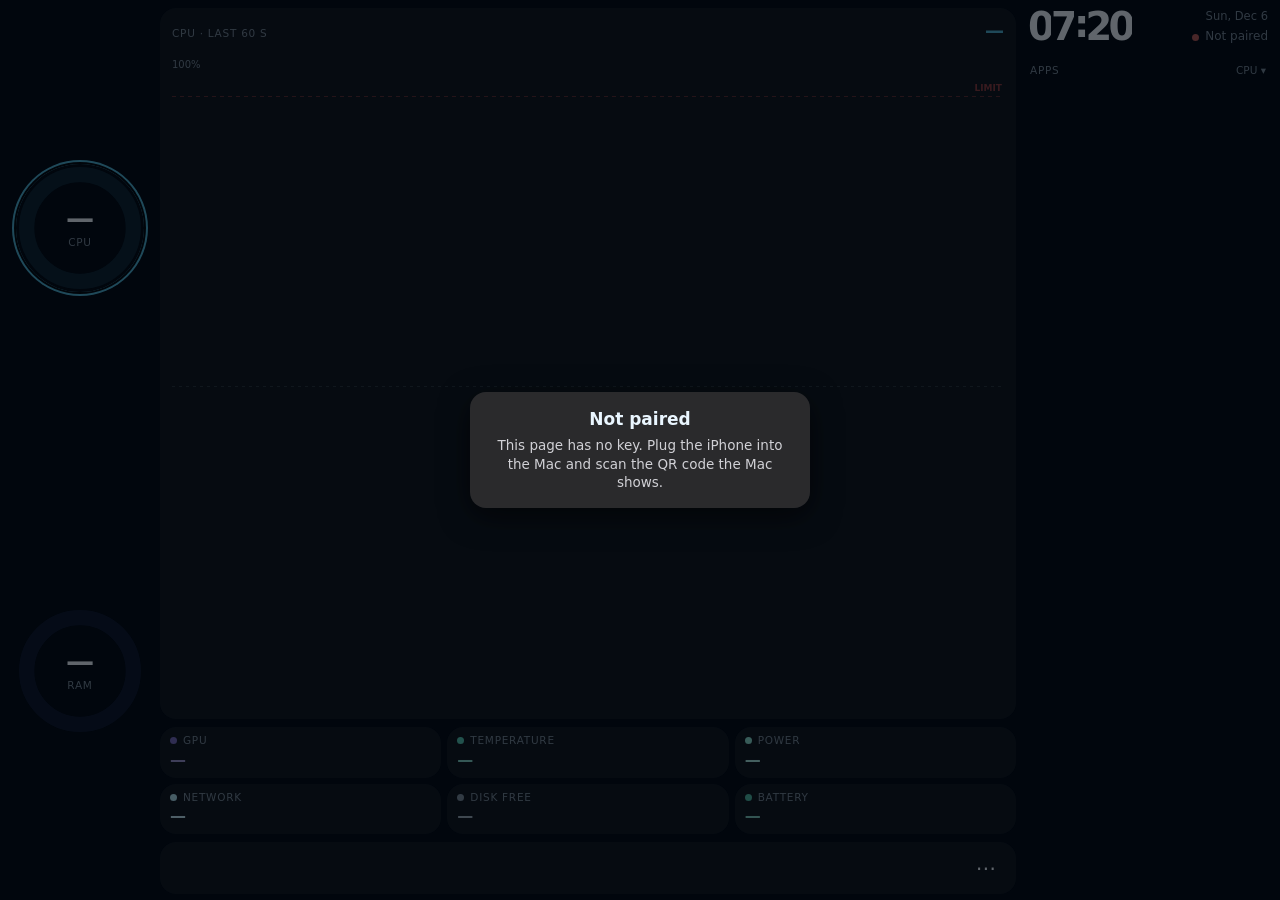
==== Resources/web/index.html @ 4bf3aefd "Put the clock and the phone's battery at the top and ring the alarm near a limit" ====
<!doctype html>
<html lang="tr">
<head>
<meta charset="utf-8">
<meta name="viewport" content="width=device-width, initial-scale=1, viewport-fit=cover">
<meta name="apple-mobile-web-app-capable" content="yes">
<meta name="mobile-web-app-capable" content="yes">
<meta name="apple-mobile-web-app-status-bar-style" content="black-translucent">
<meta name="apple-mobile-web-app-title" content="PhoneBox">
<meta name="theme-color" content="#01060d">
<link rel="apple-touch-icon" href="apple-touch-icon.png">
<title>PhoneBox</title>
<link rel="stylesheet" href="styles.css">
</head>
<body>
<main id="dashboard" class="dashboard stale">
  <header class="top">
    <b id="clock" class="clock" aria-hidden="true"></b>
    <span class="top-side">
      <span id="top-line" class="top-line"></span>
      <span id="status" class="status" role="status" aria-live="polite">
        <span id="phone-battery" class="phone-battery" hidden>
          <span class="battery-body"><span class="battery-fill"></span><span class="battery-bolt">⚡</span></span><span class="battery-cap"></span>
          <span id="phone-percent"></span>
        </span>
        <span class="dot"></span><span id="status-text"></span>
      </span>
    </span>
  </header>

  <section class="rings">
    <button class="ring-button" data-metric="cpu" type="button">
      <span class="ring"><canvas aria-hidden="true"></canvas><span class="ring-inner"><span class="ring-value" id="cpu-ring">—</span><span class="ring-label">CPU</span></span></span>
      <span class="ring-sub" id="cpu-sub"></span>
    </button>
    <button class="ring-button" data-metric="ram" type="button">
      <span class="ring"><canvas aria-hidden="true"></canvas><span class="ring-inner"><span class="ring-value" id="ram-ring">—</span><span class="ring-label">RAM</span></span></span>
      <span class="ring-sub" id="ram-sub"></span>
    </button>
  </section>

  <section class="graph card">
    <div class="graph-head"><span class="graph-title" id="graph-title"></span><span class="graph-value" id="graph-value">—</span></div>
    <div class="graph-detail" id="graph-detail"></div>
    <canvas id="graph" aria-hidden="true"></canvas>
  </section>

  <section class="tiles">
    <button class="tile card" data-metric="gpu" type="button"><span class="tile-label"><i></i><span data-metric-label="gpu"></span></span><span class="tile-value" id="gpu-tile">—</span></button>
    <button class="tile card" data-metric="temp" type="button"><span class="tile-label"><i></i><span data-metric-label="temp"></span></span><span class="tile-value" id="temp-tile">—</span></button>
    <button class="tile card" data-metric="power" type="button"><span class="tile-label"><i></i><span data-metric-label="power"></span></span><span class="tile-value" id="power-tile">—</span></button>
    <button class="tile card" data-metric="net" type="button"><span class="tile-label"><i></i><span data-metric-label="net"></span></span><span class="tile-value" id="net-tile">—</span></button>
    <button class="tile card" data-metric="disk" type="button"><span class="tile-label"><i></i><span data-text="diskTile"></span></span><span class="tile-value" id="disk-tile">—</span></button>
    <button class="tile card" data-metric="battery" type="button"><span class="tile-label"><i></i><span data-metric-label="battery"></span></span><span class="tile-value" id="battery-tile">—</span></button>
  </section>

  <section class="now-playing card" id="now-playing" hidden>
    <span class="np-icon" aria-hidden="true"><i></i><i></i><i></i><i></i></span>
    <span class="np-text"><span class="np-title" id="np-title"></span><span class="np-sub" id="np-sub"></span></span>
  </section>

  <section class="apps">
    <div class="apps-head"><span data-text="apps"></span><button id="app-sort" class="app-sort" type="button"></button></div>
    <ol id="app-list" class="app-list"></ol>
  </section>

  <section id="strip" class="strip card">
    <span class="strip-space"></span>
    <button id="more" class="strip-button" type="button" aria-haspopup="menu">⋯</button>
  </section>
</main>

<div id="edge" class="edge" aria-hidden="true"></div>

<div id="state" class="state" hidden><div class="state-card"><h2 id="state-title"></h2><p id="state-text"></p></div></div>

<div id="menu-backdrop" class="menu-backdrop" hidden></div>
<div id="menu" class="menu" role="menu" hidden>
  <div id="menu-host" class="menu-host"></div>
  <button id="menu-guide" type="button" role="menuitem" data-text="guideItem"></button>
</div>

<div id="guide" class="overlay guide" hidden>
  <div class="guide-card">
    <h2 data-text="guideTitle"></h2>
    <ol class="guide-steps">
      <li><strong data-text="guide1Title"></strong><p id="guide1-text"></p></li>
      <li>
        <strong data-text="guide2Title"></strong><p data-text="guide2Text"></p>
        <span id="guide-link-row" class="link-row"><input id="guide-link" readonly><button id="guide-copy" type="button" data-text="copy"></button></span>
      </li>
      <li><strong data-text="guide3Title"></strong><p data-text="guide3Text"></p></li>
    </ol>
    <p id="guide-audio" class="note" data-text="guideAudioNote" hidden></p>
    <button id="guide-done" class="primary" type="button"></button>
  </div>
</div>

<div id="start" class="overlay start" hidden>
  <button id="start-button" class="primary" type="button" data-text="start"></button>
  <p data-text="startNote"></p>
</div>

<video id="keepawake" playsinline preload="auto" src="keepawake.mp4"></video>
<script src="sha256.js"></script>
<script src="i18n.js"></script>
<script src="format.js"></script>
<script src="history.js"></script>
<script src="metrics.js"></script>
<script src="heat.js"></script>
<script src="motion.js"></script>
<script src="rings.js"></script>
<script src="clock.js"></script>
<script src="chart.js"></script>
<script src="connection.js"></script>
<script src="view.js"></script>
<script src="ui.js"></script>
<script src="app.js"></script>
</body>
</html>
---- Resources/web/styles.css ----
/* PhoneBox dashboard (design §8): "Aktivite Halkaları" in the "Okyanus" palette. Landscape = layout B, portrait =
   "tek bakış". Colours that turn red near a limit are set from view.js; these are the calm ones. */
:root {
  --bg: #01060d;
  --card: #0b1622;
  --raised: #14263a;
  --text: #eaf6ff;
  --muted: #6d8aa3;
  --line: #0b1622;
  --cpu: #00c2ff;
  --ram: #3d6bff;
  --gpu: #7b61ff;
  --temp: #00e0b0;
  --power: #4ff0d0;
  --net: #8be9ff;
  --disk: #6f8fa8;
  --battery: #00d0a0;
  --ok: #00d0a0;
  --warn: #ff9f0a;
  --bad: #ff453a;
  --accent: #0a84ff;
  color-scheme: dark;
}

* { box-sizing: border-box; }
[hidden] { display: none !important; }

html, body {
  margin: 0;
  height: 100%;
  overflow: hidden;
  background: var(--bg);
  color: var(--text);
  font: 14px/1.3 -apple-system, BlinkMacSystemFont, "SF Pro Text", system-ui, sans-serif;
  -webkit-text-size-adjust: 100%;
  -webkit-user-select: none;
  user-select: none;
  touch-action: manipulation;
}

button {
  touch-action: manipulation;
  font: inherit;
  color: inherit;
  background: none;
  border: 0;
  padding: 0;
  margin: 0;
  text-align: inherit;
  cursor: pointer;
  -webkit-tap-highlight-color: transparent;
}

h2 { font-size: 17px; margin: 0 0 6px; }
p { margin: 0; }
.card { background: var(--card); border-radius: 16px; }

[data-metric="cpu"] { --color: var(--cpu); }
[data-metric="ram"] { --color: var(--ram); }
[data-metric="gpu"] { --color: var(--gpu); }
[data-metric="temp"] { --color: var(--temp); }
[data-metric="power"] { --color: var(--power); }
[data-metric="net"] { --color: var(--net); }
[data-metric="disk"] { --color: var(--disk); }
[data-metric="battery"] { --color: var(--battery); }

/* ---- Layout ---- */
.dashboard {
  position: fixed;
  inset: 0;
  display: grid;
  gap: 8px 12px;
  padding: calc(env(safe-area-inset-top) + 8px) calc(env(safe-area-inset-right) + 12px)
           calc(env(safe-area-inset-bottom) + 6px) calc(env(safe-area-inset-left) + 12px);
  transform: translate(var(--dx, 0px), var(--dy, 0px));
  transition: transform 2s ease, opacity 0.3s, filter 0.3s;
}
.dashboard.stale { opacity: 0.4; filter: grayscale(0.5); }

.top { grid-area: top; display: flex; align-items: center; justify-content: space-between; gap: 8px; min-width: 0; }
.rings { grid-area: rings; display: flex; align-items: center; }
.graph { grid-area: graph; }
.tiles { grid-area: tiles; }
.now-playing { grid-area: playing; }
.apps { grid-area: apps; }
.strip { grid-area: strip; }

@media (orientation: landscape) {
  .dashboard {
    --ring: clamp(84px, calc((100dvh - env(safe-area-inset-top) - env(safe-area-inset-bottom) - 72px) / 2.25), 128px);
    --row: 34px;
    --side: clamp(176px, calc((100vw - env(safe-area-inset-left) - env(safe-area-inset-right)) * 0.26), 240px);
    grid-template-columns: calc(var(--ring) + 8px) minmax(0, 1fr) var(--side);
    grid-template-rows: auto auto minmax(0, 1fr) auto auto;
    grid-template-areas:
      "rings graph top"
      "rings graph playing"
      "rings graph apps"
      "rings tiles apps"
      "rings strip apps";
  }
  .clock { font-size: calc(var(--side) * 0.16); }
  .rings { flex-direction: column; justify-content: space-around; }
}

@media (orientation: portrait) {
  .dashboard {
    --ring: clamp(84px, min(31vw, 17dvh), 128px);
    --row: 34px;
    grid-template-columns: minmax(0, 1fr);
    grid-template-rows: auto auto clamp(110px, 19dvh, 160px) auto minmax(0, 1fr) auto auto;
    grid-template-areas: "top" "rings" "graph" "tiles" "apps" "playing" "strip";
  }
  .rings { flex-direction: row; justify-content: space-around; }
  /* One short row on top, so a small phone keeps room for the app list. */
  .clock { font-size: clamp(22px, 4dvh, 30px); }
  .top .top-side { flex-direction: row; align-items: center; gap: 8px; }
  .np-text { flex-direction: row; gap: 6px; align-items: baseline; }
  .np-sub::before { content: "· "; }
  .np-icon { width: 24px; height: 24px; padding: 6px 0; gap: 2px; }
  .np-icon i { width: 3px; }
}

/* ---- Clock header (design §8 "Saat ve telefonun pili"); its size is set per orientation above. ---- */
.clock {
  display: flex;
  align-items: center;
  flex: none;
  font-weight: 700;
  line-height: 1;
  letter-spacing: -0.01em;
  font-variant-numeric: tabular-nums;
}
/* A changed digit rolls up and out while the new one comes in from below. */
.clock-digit { position: relative; display: block; width: 0.6em; height: 1em; overflow: hidden; }
.clock-digit span { position: absolute; inset: 0; line-height: 1em; text-align: center; }
.clock-digit .in { animation: digit-in 0.7s cubic-bezier(0.2, 0.8, 0.2, 1) both; }
.clock-digit .out { animation: digit-out 0.7s cubic-bezier(0.2, 0.8, 0.2, 1) both; }
.clock-colon { display: block; width: 0.3em; height: 1em; line-height: 1em; text-align: center; transform: translateY(-0.07em); animation: colon 2s ease-in-out infinite; }
@keyframes digit-in { from { transform: translateY(90%); opacity: 0; } }
@keyframes digit-out { to { transform: translateY(-90%); opacity: 0; } }
@keyframes colon { 50% { opacity: 0.3; } }
.top-side { display: flex; flex-direction: column; align-items: flex-end; gap: 5px; min-width: 0; }
.top-line { max-width: 100%; font-size: 11.5px; color: var(--muted); white-space: nowrap; overflow: hidden; text-overflow: ellipsis; }
.top-line.alert { color: #ff6b6b; font-weight: 600; }

/* The phone's battery: the fill follows the level and glides when it changes. */
.phone-battery { display: flex; align-items: center; gap: 4px; color: var(--text); font-size: 12px; font-variant-numeric: tabular-nums; }
.battery-body { position: relative; display: block; width: 22px; height: 11px; padding: 1px; border: 1.5px solid rgba(234, 246, 255, 0.55); border-radius: 3.5px; }
.battery-fill {
  display: block;
  height: 100%;
  width: var(--level, 100%);
  border-radius: 1.5px;
  background: var(--fill, var(--battery));
  transition: width 1.2s cubic-bezier(0.2, 0.8, 0.2, 1), background-color 1s;
}
.battery-bolt { display: none; position: absolute; inset: -1px 0 0; font-size: 9px; line-height: 11px; text-align: center; color: #fff; text-shadow: 0 0 2px var(--bg), 0 0 2px var(--bg); }
.phone-battery.charging .battery-bolt { display: block; }
.battery-cap { width: 2px; height: 5px; margin-left: -3px; margin-right: 2px; background: rgba(234, 246, 255, 0.55); border-radius: 0 1px 1px 0; }

.status { display: flex; align-items: center; gap: 6px; color: var(--muted); font-size: 12px; white-space: nowrap; min-width: 0; }
#status-text { overflow: hidden; text-overflow: ellipsis; }
.dot { width: 7px; height: 7px; border-radius: 50%; background: var(--muted); flex: none; }
.status.streaming .dot { background: var(--ok); }
.status.wifi .dot { background: var(--warn); }
.status.problem .dot { background: var(--bad); }

/* ---- Rings ---- */
.ring-button { display: flex; flex-direction: column; align-items: center; border-radius: 50%; }
.ring { position: relative; width: var(--ring); height: var(--ring); border-radius: 50%; }
.ring canvas { position: absolute; inset: 0; width: 100%; height: 100%; }
.ring-inner {
  position: absolute;
  inset: 0;
  display: flex;
  flex-direction: column;
  align-items: center;
  justify-content: center;
}
.ring-value { font-size: calc(var(--ring) * 0.22); font-weight: 700; line-height: 1; font-variant-numeric: tabular-nums; }
.ring-label, .graph-title, .tile-label, .apps-head {
  font-size: 10.5px;
  color: var(--muted);
  text-transform: uppercase;
  letter-spacing: 0.07em;
}
.ring-label { margin-top: 3px; }
.ring-sub { font-size: 11.5px; color: var(--muted); margin-top: 4px; white-space: nowrap; }
.ring-button.selected .ring { box-shadow: 0 0 0 2px var(--bg), 0 0 0 4px var(--color); }

/* ---- Graph ---- */
.graph { display: flex; flex-direction: column; padding: 10px 12px 8px; min-height: 0; min-width: 0; }
.graph-head { display: flex; justify-content: space-between; align-items: baseline; gap: 8px; }
.graph-title { white-space: nowrap; overflow: hidden; text-overflow: ellipsis; }
.graph-value { font-size: 19px; font-weight: 700; color: var(--color, var(--text)); white-space: nowrap; font-variant-numeric: tabular-nums; }
.graph-detail { font-size: 11.5px; color: var(--muted); min-height: 15px; white-space: nowrap; overflow: hidden; text-overflow: ellipsis; text-align: right; }
#graph { flex: 1; min-height: 0; width: 100%; margin-top: 2px; transition: opacity 0.3s; }
#graph.switching { opacity: 0.15; }

/* ---- Tiles ---- */
.tiles { display: grid; grid-template-columns: repeat(3, minmax(0, 1fr)); gap: 6px; }
.tile { display: flex; flex-direction: column; gap: 2px; padding: 7px 10px; min-width: 0; }
.tile-label { display: flex; align-items: center; gap: 6px; white-space: nowrap; overflow: hidden; }
.tile-label i { width: 7px; height: 7px; border-radius: 50%; background: var(--color); flex: none; }
.tile-value { font-size: 16px; font-weight: 700; white-space: nowrap; overflow: hidden; text-overflow: ellipsis; font-variant-numeric: tabular-nums; }
.tile.selected { box-shadow: inset 0 0 0 2px var(--color); }

/* ---- Now playing ---- */
.now-playing { display: flex; align-items: center; gap: 9px; padding: 7px 9px; min-width: 0; }
/* A small equalizer that moves while something plays. */
.np-icon {
  width: 34px;
  height: 34px;
  border-radius: 8px;
  background: var(--raised);
  display: flex;
  align-items: flex-end;
  justify-content: center;
  gap: 3px;
  padding: 9px 0;
  flex: none;
}
.np-icon i { width: 4px; height: 4px; border-radius: 2px; background: var(--ram); }
.now-playing.playing .np-icon i { animation: eq 0.9s ease-in-out infinite alternate; }
.now-playing.playing .np-icon i:nth-child(2) { animation-delay: -0.35s; animation-duration: 0.7s; }
.now-playing.playing .np-icon i:nth-child(3) { animation-delay: -0.6s; animation-duration: 1.1s; }
.now-playing.playing .np-icon i:nth-child(4) { animation-delay: -0.2s; animation-duration: 0.8s; }
@keyframes eq { from { height: 4px; } to { height: 16px; } }
.np-text { display: flex; flex-direction: column; min-width: 0; line-height: 1.25; }
.np-title { font-weight: 600; white-space: nowrap; overflow: hidden; text-overflow: ellipsis; }
.np-sub { font-size: 11.5px; color: var(--muted); white-space: nowrap; overflow: hidden; text-overflow: ellipsis; }

/* ---- Apps ---- */
.apps { display: flex; flex-direction: column; min-height: 0; min-width: 0; }
.apps-head { display: flex; justify-content: space-between; align-items: center; margin: 0 2px 2px; }
.app-sort { color: var(--muted); padding: 10px 0 10px 16px; margin: -8px 0; }
.app-list { list-style: none; margin: 0; padding: 0; flex: 1; min-height: 0; overflow: hidden; }
.app-list li {
  position: relative;
  display: flex;
  align-items: center;
  justify-content: space-between;
  gap: 8px;
  height: var(--row);
  padding: 0 2px;
  border-bottom: 1px solid var(--line);
  transition: transform 0.7s cubic-bezier(0.2, 0.8, 0.2, 1);
}
.app-list li:last-child { border-bottom: 0; }
.app-list li.enter { animation: row-in 0.5s ease-out; }
@keyframes row-in { from { opacity: 0; } }
/* The app's share of the busiest row, under its name; it grows and shrinks with each list. */
.app-bar {
  position: absolute;
  left: 0;
  bottom: -1px;
  height: 2px;
  border-radius: 1px;
  opacity: 0.8;
  transition: width 1s cubic-bezier(0.2, 0.8, 0.2, 1), background-color 1s;
}
.app-figures { transition: color 1s; }
.app-name { white-space: nowrap; overflow: hidden; text-overflow: ellipsis; min-width: 0; }
.app-figures { color: var(--muted); white-space: nowrap; font-variant-numeric: tabular-nums; }
.app-list li.dim .app-name { color: var(--muted); }

/* ---- Strip ---- */
.strip { display: flex; align-items: center; gap: 4px; height: 52px; padding: 0 8px; }
.strip-space { flex: 1; }
.strip-button { width: 44px; height: 44px; border-radius: 12px; display: grid; place-items: center; font-size: 20px; flex: none; }
.strip-button:active { background: var(--raised); }

/* ---- Menu ---- */
.menu-backdrop { position: fixed; inset: 0; }
.menu-host { padding: 10px 14px 8px; font-size: 12px; color: var(--muted); border-bottom: 1px solid #3a3a3c; white-space: nowrap; overflow: hidden; text-overflow: ellipsis; }
.menu { position: fixed; min-width: 220px; background: var(--raised); border-radius: 14px; overflow: hidden; box-shadow: 0 8px 30px rgba(0, 0, 0, 0.6); }
.menu button { display: flex; align-items: center; width: 100%; height: 44px; padding: 0 14px; border-bottom: 1px solid #3a3a3c; }
.menu button:last-child { border-bottom: 0; }
.menu button:active { background: #3a3a3c; }

/* ---- Alarm: a red light around the screen's edge, above the page and below the cards; it never takes a tap. */
.edge {
  position: fixed;
  inset: 0;
  pointer-events: none;
  opacity: 0;
  box-shadow: inset 0 0 110px 24px rgba(255, 40, 40, 0.95), inset 0 0 0 3px rgba(255, 70, 70, 0.95);
}

/* ---- State card ---- */
.state { position: fixed; inset: 0; display: grid; place-items: center; padding: 24px; pointer-events: none; }
.state-card {
  max-width: 340px;
  padding: 16px 18px;
  border-radius: 16px;
  background: rgba(44, 44, 46, 0.96);
  text-align: center;
  box-shadow: 0 8px 30px rgba(0, 0, 0, 0.6);
  transform: translate(var(--dx, 0px), var(--dy, 0px));
  transition: transform 2s ease;
}
.state-card p { color: #d1d1d6; font-size: 13.5px; line-height: 1.4; }

/* ---- Overlays ---- */
.overlay {
  position: fixed;
  inset: 0;
  display: flex;
  flex-direction: column;
  align-items: center;
  justify-content: center;
  gap: 14px;
  padding: calc(env(safe-area-inset-top) + 16px) calc(env(safe-area-inset-right) + 16px)
           calc(env(safe-area-inset-bottom) + 16px) calc(env(safe-area-inset-left) + 16px);
  background: var(--bg);
  text-align: center;
}
.primary { background: var(--accent); color: #fff; font-weight: 600; font-size: 17px; border-radius: 14px; padding: 14px 40px; text-align: center; }
.start p { color: var(--muted); font-size: 14px; max-width: 420px; }

.guide { background: rgba(0, 0, 0, 0.92); }
.guide-card {
  width: min(560px, 100%);
  max-height: 100%;
  overflow-y: auto;
  padding: 18px 18px 16px;
  border-radius: 18px;
  background: var(--card);
  text-align: left;
  -webkit-user-select: text;
  user-select: text;
}
.guide-steps { margin: 4px 0 14px; padding-left: 20px; display: flex; flex-direction: column; gap: 12px; }
.guide-steps p { color: #d1d1d6; font-size: 13.5px; line-height: 1.4; margin-top: 3px; }
.guide-steps p.done { color: var(--ok); }
.link-row { display: flex; gap: 8px; margin-top: 8px; }
.link-row input {
  flex: 1;
  min-width: 0;
  font: 12px ui-monospace, Menlo, monospace;
  color: var(--text);
  background: var(--raised);
  border: 0;
  border-radius: 10px;
  padding: 9px 10px;
}
.link-row button { background: var(--raised); border-radius: 10px; padding: 0 14px; font-weight: 600; }
.guide-card .primary { display: block; width: 100%; }
.guide-card .note { color: var(--warn); font-size: 13px; line-height: 1.4; margin: -4px 0 12px; }

#keepawake { position: fixed; right: 0; bottom: 0; width: 2px; height: 2px; opacity: 0.01; pointer-events: none; }

/* "Reduce Motion": nothing slides or bounces; colours still change. */
@media (prefers-reduced-motion: reduce) {
  .now-playing.playing .np-icon i { animation: none; height: 10px; }
  .app-list li, #graph, .battery-fill { transition: none; }
  .app-list li.enter { animation: none; }
  .clock-colon { animation: none; }
}
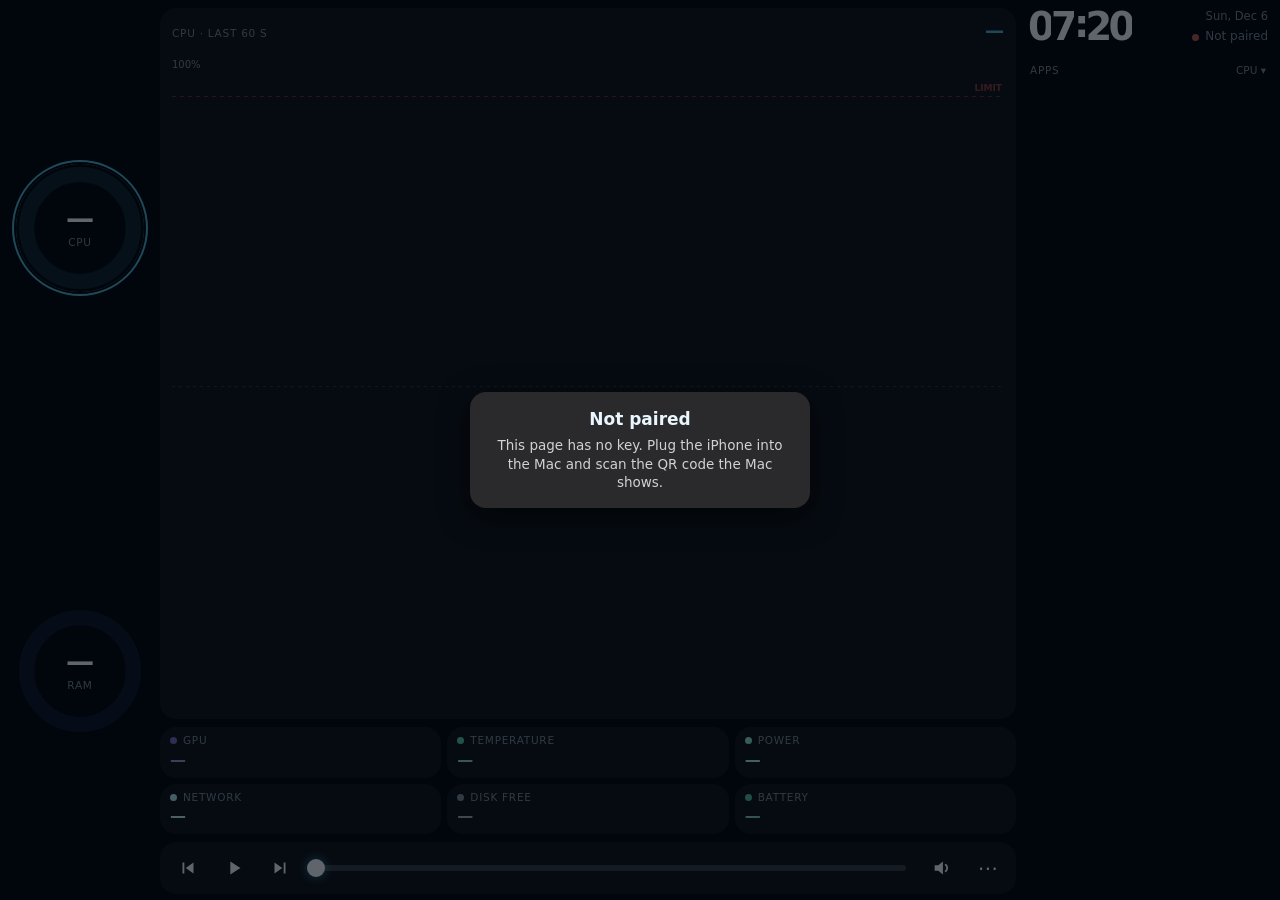
==== commit 041e0e6f: "Add the control strip, the menu's Mac commands, the Sleep confirmation and the toast" ====
--- a/Resources/web/index.html
+++ b/Resources/web/index.html
@@ -65,7 +65,23 @@
   </section>
 
   <section id="strip" class="strip card">
-    <span class="strip-space"></span>
+    <button id="media-previous" class="strip-button" type="button" data-media="previous" data-label="previous">
+      <svg viewBox="0 0 24 24" aria-hidden="true"><path d="M6 6h2v12H6zM9.5 12 18 6v12z"/></svg>
+    </button>
+    <button id="media-play" class="strip-button" type="button" data-media="playPause" data-label="playPause">
+      <svg class="icon-play" viewBox="0 0 24 24" aria-hidden="true"><path d="M8 5v14l11-7z"/></svg>
+      <svg class="icon-pause" viewBox="0 0 24 24" aria-hidden="true"><path d="M6 5h4v14H6zM14 5h4v14h-4z"/></svg>
+    </button>
+    <button id="media-next" class="strip-button" type="button" data-media="next" data-label="next">
+      <svg viewBox="0 0 24 24" aria-hidden="true"><path d="M16 6h2v12h-2zM6 18l8.5-6L6 6z"/></svg>
+    </button>
+    <div id="volume" class="volume" role="slider" aria-valuemin="0" aria-valuemax="100" aria-valuenow="0" data-label="volume">
+      <span class="volume-track"><span class="volume-fill"></span><span class="volume-thumb"></span></span>
+    </div>
+    <button id="mute" class="strip-button" type="button" data-label="mute">
+      <svg class="icon-speaker" viewBox="0 0 24 24" aria-hidden="true"><path d="M4 9v6h4l5 4V5L8 9z"/><path d="M16 8.5a4.5 4.5 0 0 1 0 7" fill="none" stroke="currentColor" stroke-width="2" stroke-linecap="round"/></svg>
+      <svg class="icon-muted" viewBox="0 0 24 24" aria-hidden="true"><path d="M4 9v6h4l5 4V5L8 9z"/><path d="M16 9.5l5 5m0-5-5 5" fill="none" stroke="currentColor" stroke-width="2" stroke-linecap="round"/></svg>
+    </button>
     <button id="more" class="strip-button" type="button" aria-haspopup="menu">⋯</button>
   </section>
 </main>
@@ -77,8 +93,25 @@
 <div id="menu-backdrop" class="menu-backdrop" hidden></div>
 <div id="menu" class="menu" role="menu" hidden>
   <div id="menu-host" class="menu-host"></div>
+  <button type="button" role="menuitem" data-command="lock" data-text="lock"></button>
+  <button type="button" role="menuitem" data-command="displaySleep" data-text="displaySleep"></button>
+  <button type="button" role="menuitem" data-command="sleep" data-text="sleep"></button>
+  <div class="menu-gap"></div>
   <button id="menu-guide" type="button" role="menuitem" data-text="guideItem"></button>
 </div>
+
+<div id="confirm" class="confirm">
+  <div class="confirm-card" role="alertdialog" aria-modal="true" aria-labelledby="confirm-title">
+    <h2 id="confirm-title"></h2>
+    <p id="confirm-text"></p>
+    <div class="confirm-buttons">
+      <button id="confirm-cancel" type="button" data-text="cancel"></button>
+      <button id="confirm-ok" class="danger" type="button"></button>
+    </div>
+  </div>
+</div>
+
+<div id="toast" class="toast" role="status" aria-live="polite"><span id="toast-icon" aria-hidden="true"></span><span id="toast-text"></span></div>
 
 <div id="guide" class="overlay guide" hidden>
   <div class="guide-card">
@@ -113,8 +146,10 @@
 <script src="clock.js"></script>
 <script src="chart.js"></script>
 <script src="connection.js"></script>
+<script src="commands.js"></script>
 <script src="view.js"></script>
 <script src="ui.js"></script>
+<script src="controls.js"></script>
 <script src="app.js"></script>
 </body>
 </html>
--- a/Resources/web/styles.css
+++ b/Resources/web/styles.css
@@ -118,7 +118,7 @@
   .np-text { flex-direction: row; gap: 6px; align-items: baseline; }
   .np-sub::before { content: "· "; }
   .np-icon { width: 24px; height: 24px; padding: 6px 0; gap: 2px; }
-  .np-icon i { width: 3px; }
+  .np-icon i { width: 3px; height: 12px; }
 }
 
 /* ---- Clock header (design §8 "Saat ve telefonun pili"); its size is set per orientation above. ---- */
@@ -221,12 +221,12 @@
   padding: 9px 0;
   flex: none;
 }
-.np-icon i { width: 4px; height: 4px; border-radius: 2px; background: var(--ram); }
+.np-icon i { width: 4px; height: 16px; border-radius: 2px; background: var(--ram); transform: scaleY(0.25); transform-origin: bottom; }
 .now-playing.playing .np-icon i { animation: eq 0.9s ease-in-out infinite alternate; }
 .now-playing.playing .np-icon i:nth-child(2) { animation-delay: -0.35s; animation-duration: 0.7s; }
 .now-playing.playing .np-icon i:nth-child(3) { animation-delay: -0.6s; animation-duration: 1.1s; }
 .now-playing.playing .np-icon i:nth-child(4) { animation-delay: -0.2s; animation-duration: 0.8s; }
-@keyframes eq { from { height: 4px; } to { height: 16px; } }
+@keyframes eq { from { transform: scaleY(0.25); } to { transform: scaleY(1); } }
 .np-text { display: flex; flex-direction: column; min-width: 0; line-height: 1.25; }
 .np-title { font-weight: 600; white-space: nowrap; overflow: hidden; text-overflow: ellipsis; }
 .np-sub { font-size: 11.5px; color: var(--muted); white-space: nowrap; overflow: hidden; text-overflow: ellipsis; }
@@ -260,24 +260,130 @@
   opacity: 0.8;
   transition: width 1s cubic-bezier(0.2, 0.8, 0.2, 1), background-color 1s;
 }
-.app-figures { transition: color 1s; }
 .app-name { white-space: nowrap; overflow: hidden; text-overflow: ellipsis; min-width: 0; }
-.app-figures { color: var(--muted); white-space: nowrap; font-variant-numeric: tabular-nums; }
+.app-figures { color: var(--muted); white-space: nowrap; font-variant-numeric: tabular-nums; transition: color 1s; }
 .app-list li.dim .app-name { color: var(--muted); }
 
 /* ---- Strip ---- */
-.strip { display: flex; align-items: center; gap: 4px; height: 52px; padding: 0 8px; }
-.strip-space { flex: 1; }
-.strip-button { width: 44px; height: 44px; border-radius: 12px; display: grid; place-items: center; font-size: 20px; flex: none; }
-.strip-button:active { background: var(--raised); }
+.strip { display: flex; align-items: center; gap: 2px; height: 52px; padding: 0 6px; }
+.strip-button {
+  width: 44px;
+  height: 44px;
+  border-radius: 12px;
+  display: grid;
+  place-items: center;
+  font-size: 20px;
+  flex: none;
+  color: var(--text);
+  transition: opacity 0.3s, background-color 0.2s, transform 0.15s;
+}
+.strip-button svg { width: 22px; height: 22px; fill: currentColor; }
+.strip-button:active { background: var(--raised); transform: scale(0.92); }
+#media-play .icon-pause, #media-play.playing .icon-play { display: none; }
+#media-play.playing .icon-pause { display: block; }
+#mute .icon-muted, #mute.muted .icon-speaker { display: none; }
+#mute.muted .icon-muted { display: block; }
+/* The volume: a track the finger slides along; the Mac's level glides in when it changes. */
+.volume { flex: 1; min-width: 60px; height: 44px; display: flex; align-items: center; padding: 0 12px; touch-action: none; cursor: pointer; transition: opacity 0.3s; }
+.volume-track { position: relative; flex: 1; height: 6px; border-radius: 3px; background: rgba(109, 138, 163, 0.35); }
+.volume-fill {
+  position: absolute;
+  left: 0;
+  top: 0;
+  bottom: 0;
+  width: var(--volume, 0%);
+  border-radius: 3px;
+  background: linear-gradient(90deg, var(--ram), var(--cpu));
+  transition: width 0.4s cubic-bezier(0.2, 0.8, 0.2, 1);
+}
+.volume-thumb {
+  position: absolute;
+  top: 50%;
+  left: var(--volume, 0%);
+  width: 18px;
+  height: 18px;
+  margin: -9px 0 0 -9px;
+  border-radius: 50%;
+  background: var(--text);
+  box-shadow: 0 0 10px rgba(0, 194, 255, 0.6);
+  transition: left 0.4s cubic-bezier(0.2, 0.8, 0.2, 1), transform 0.15s;
+}
+.volume.dragging .volume-fill, .volume.dragging .volume-thumb { transition: none; }
+.volume.dragging .volume-thumb { transform: scale(1.2); }
+/* Commands that cannot go now (Wi-Fi, no volume control): dim, and a tap says why. */
+.off { opacity: 0.35; }
 
 /* ---- Menu ---- */
 .menu-backdrop { position: fixed; inset: 0; }
-.menu-host { padding: 10px 14px 8px; font-size: 12px; color: var(--muted); border-bottom: 1px solid #3a3a3c; white-space: nowrap; overflow: hidden; text-overflow: ellipsis; }
-.menu { position: fixed; min-width: 220px; background: var(--raised); border-radius: 14px; overflow: hidden; box-shadow: 0 8px 30px rgba(0, 0, 0, 0.6); }
-.menu button { display: flex; align-items: center; width: 100%; height: 44px; padding: 0 14px; border-bottom: 1px solid #3a3a3c; }
+.menu-host { padding: 10px 14px 8px; font-size: 12px; color: var(--muted); border-bottom: 1px solid rgba(109, 138, 163, 0.2); white-space: nowrap; overflow: hidden; text-overflow: ellipsis; }
+.menu {
+  position: fixed;
+  min-width: 220px;
+  background: var(--raised);
+  border-radius: 14px;
+  overflow: hidden;
+  box-shadow: 0 8px 30px rgba(0, 0, 0, 0.6);
+  transform-origin: bottom right;
+  animation: pop-in 0.22s cubic-bezier(0.2, 0.8, 0.2, 1);
+}
+@keyframes pop-in { from { opacity: 0; transform: scale(0.9); } }
+.menu button { display: flex; align-items: center; width: 100%; height: 44px; padding: 0 14px; border-bottom: 1px solid rgba(109, 138, 163, 0.2); }
 .menu button:last-child { border-bottom: 0; }
-.menu button:active { background: #3a3a3c; }
+.menu button:active { background: rgba(109, 138, 163, 0.25); }
+.menu-gap { height: 6px; background: rgba(0, 0, 0, 0.3); }
+
+/* ---- Confirmation (Sleep, Force quit) ---- */
+.confirm {
+  position: fixed;
+  inset: 0;
+  display: grid;
+  place-items: center;
+  padding: 24px;
+  background: rgba(1, 6, 13, 0.7);
+  opacity: 0;
+  pointer-events: none;
+  transition: opacity 0.25s;
+}
+.confirm.show { opacity: 1; pointer-events: auto; }
+.confirm-card {
+  width: min(360px, 100%);
+  padding: 18px 18px 16px;
+  border-radius: 18px;
+  background: var(--raised);
+  text-align: center;
+  box-shadow: 0 12px 40px rgba(0, 0, 0, 0.6);
+  transform: scale(0.92);
+  transition: transform 0.3s cubic-bezier(0.2, 0.8, 0.2, 1);
+}
+.confirm.show .confirm-card { transform: none; }
+.confirm-card p { color: #c9d6e2; font-size: 13.5px; line-height: 1.4; margin-bottom: 14px; }
+.confirm-buttons { display: flex; gap: 10px; }
+.confirm-buttons button { flex: 1; height: 44px; border-radius: 12px; background: rgba(109, 138, 163, 0.2); font-weight: 600; text-align: center; }
+.confirm-buttons .danger { background: #ff3b30; color: #fff; }
+
+/* ---- Toast: 2 s at the top after a command ---- */
+.toast {
+  position: fixed;
+  left: 50%;
+  top: calc(env(safe-area-inset-top) + 10px);
+  display: flex;
+  align-items: center;
+  gap: 8px;
+  max-width: min(90vw, 440px);
+  padding: 10px 16px;
+  border-radius: 14px;
+  background: rgba(20, 38, 58, 0.97);
+  box-shadow: 0 8px 30px rgba(0, 0, 0, 0.5);
+  font-size: 14px;
+  font-weight: 600;
+  opacity: 0;
+  transform: translate(-50%, -150%);
+  transition: transform 0.35s cubic-bezier(0.2, 0.8, 0.2, 1), opacity 0.35s;
+  pointer-events: none;
+}
+.toast.show { opacity: 1; transform: translate(-50%, 0); }
+.toast.ok #toast-icon { color: var(--ok); }
+.toast.bad { background: rgba(140, 24, 30, 0.97); }
 
 /* ---- Alarm: a red light around the screen's edge, above the page and below the cards; it never takes a tap. */
 .edge {
@@ -353,8 +459,10 @@
 
 /* "Reduce Motion": nothing slides or bounces; colours still change. */
 @media (prefers-reduced-motion: reduce) {
-  .now-playing.playing .np-icon i { animation: none; height: 10px; }
+  .now-playing.playing .np-icon i { animation: none; transform: scaleY(0.6); }
   .app-list li, #graph, .battery-fill { transition: none; }
   .app-list li.enter { animation: none; }
   .clock-colon { animation: none; }
-}
+  .menu { animation: none; }
+  .confirm, .confirm-card, .toast, .volume-fill, .volume-thumb, .strip-button { transition: none; }
+}
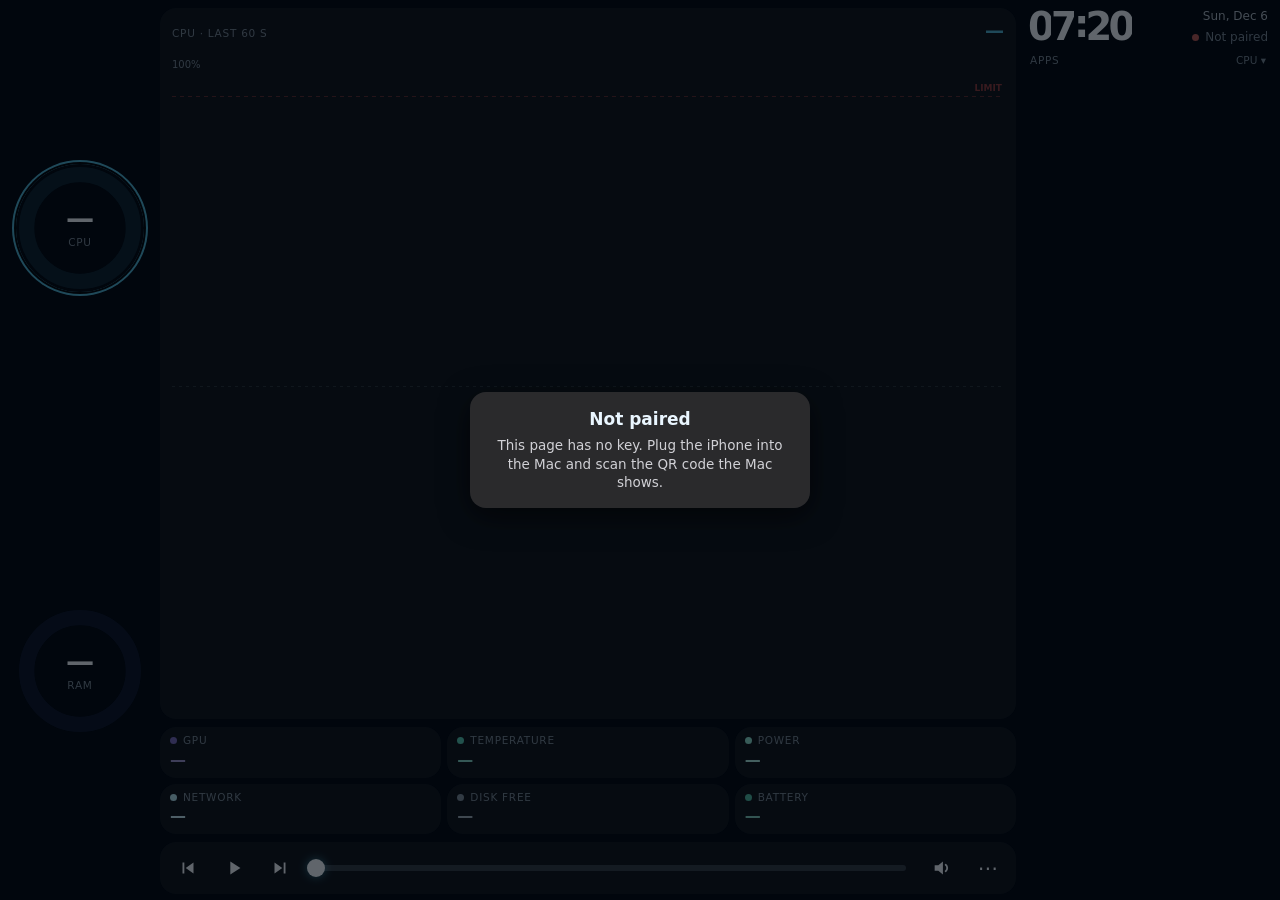
==== commit e6ca43e5: "Shield overlays from double taps, keep the page under the Mac's command limit and tidy the controls" ====
--- a/Resources/web/index.html
+++ b/Resources/web/index.html
@@ -100,7 +100,17 @@
   <button id="menu-guide" type="button" role="menuitem" data-text="guideItem"></button>
 </div>
 
-<div id="confirm" class="confirm">
+<div id="sheet" class="sheet" inert>
+  <div class="sheet-card" role="dialog" aria-modal="true" aria-labelledby="sheet-name">
+    <div class="sheet-head"><strong id="sheet-name"></strong><span id="sheet-figures"></span></div>
+    <p id="sheet-note" class="sheet-note" data-text="notQuittable"></p>
+    <button id="sheet-quit" class="sheet-button" type="button" data-text="quit"></button>
+    <button id="sheet-force" class="sheet-button danger" type="button" data-text="forceQuit"></button>
+    <button id="sheet-cancel" class="sheet-button" type="button" data-text="cancel"></button>
+  </div>
+</div>
+
+<div id="confirm" class="confirm" inert>
   <div class="confirm-card" role="alertdialog" aria-modal="true" aria-labelledby="confirm-title">
     <h2 id="confirm-title"></h2>
     <p id="confirm-text"></p>
--- a/Resources/web/styles.css
+++ b/Resources/web/styles.css
@@ -100,6 +100,15 @@
       "rings strip apps";
   }
   .clock { font-size: calc(var(--side) * 0.16); }
+  /* No song: the app list takes its place instead of an empty row and its gap. */
+  .dashboard:has(#now-playing[hidden]) {
+    grid-template-rows: auto minmax(0, 1fr) auto auto;
+    grid-template-areas:
+      "rings graph top"
+      "rings graph apps"
+      "rings tiles apps"
+      "rings strip apps";
+  }
   .rings { flex-direction: column; justify-content: space-around; }
 }
 
@@ -117,8 +126,14 @@
   .top .top-side { flex-direction: row; align-items: center; gap: 8px; }
   .np-text { flex-direction: row; gap: 6px; align-items: baseline; }
   .np-sub::before { content: "· "; }
-  .np-icon { width: 24px; height: 24px; padding: 6px 0; gap: 2px; }
-  .np-icon i { width: 3px; height: 12px; }
+  /* `.now-playing` in front: the base rules come later in this file and would win otherwise. */
+  .now-playing .np-icon { width: 24px; height: 24px; padding: 6px 0; gap: 2px; }
+  .now-playing .np-icon i { width: 3px; height: 12px; }
+  /* No song: no empty row, so no extra gap. */
+  .dashboard:has(#now-playing[hidden]) {
+    grid-template-rows: auto auto clamp(110px, 19dvh, 160px) auto minmax(0, 1fr) auto;
+    grid-template-areas: "top" "rings" "graph" "tiles" "apps" "strip";
+  }
 }
 
 /* ---- Clock header (design §8 "Saat ve telefonun pili"); its size is set per orientation above. ---- */
@@ -141,7 +156,8 @@
 @keyframes digit-out { to { transform: translateY(-90%); opacity: 0; } }
 @keyframes colon { 50% { opacity: 0.3; } }
 .top-side { display: flex; flex-direction: column; align-items: flex-end; gap: 5px; min-width: 0; }
-.top-line { max-width: 100%; font-size: 11.5px; color: var(--muted); white-space: nowrap; overflow: hidden; text-overflow: ellipsis; }
+/* The date under the clock: lighter than the other labels, so it reads at a glance on a phone beside the desk. */
+.top-line { max-width: 100%; font-size: 12px; color: #a3b8cb; white-space: nowrap; overflow: hidden; text-overflow: ellipsis; }
 .top-line.alert { color: #ff6b6b; font-weight: 600; }
 
 /* The phone's battery: the fill follows the level and glides when it changes. */
@@ -234,7 +250,8 @@
 /* ---- Apps ---- */
 .apps { display: flex; flex-direction: column; min-height: 0; min-width: 0; }
 .apps-head { display: flex; justify-content: space-between; align-items: center; margin: 0 2px 2px; }
-.app-sort { color: var(--muted); padding: 10px 0 10px 16px; margin: -8px 0; }
+/* A wide target that does not reach into the first row (a tap there opens the app's panel). */
+.app-sort { color: var(--muted); padding: 8px 0 2px 24px; margin: -8px 0 -2px; }
 .app-list { list-style: none; margin: 0; padding: 0; flex: 1; min-height: 0; overflow: hidden; }
 .app-list li {
   position: relative;
@@ -248,6 +265,8 @@
   transition: transform 0.7s cubic-bezier(0.2, 0.8, 0.2, 1);
 }
 .app-list li:last-child { border-bottom: 0; }
+.app-list li { cursor: pointer; -webkit-tap-highlight-color: transparent; }
+.app-list li:active { background: rgba(109, 138, 163, 0.15); }
 .app-list li.enter { animation: row-in 0.5s ease-out; }
 @keyframes row-in { from { opacity: 0; } }
 /* The app's share of the busiest row, under its name; it grows and shrinks with each list. */
@@ -332,6 +351,41 @@
 .menu button:active { background: rgba(109, 138, 163, 0.25); }
 .menu-gap { height: 6px; background: rgba(0, 0, 0, 0.3); }
 
+/* ---- App panel: slides up from the bottom ---- */
+.sheet {
+  position: fixed;
+  inset: 0;
+  display: flex;
+  align-items: flex-end;
+  justify-content: center;
+  padding: 0 calc(env(safe-area-inset-right) + 12px) calc(env(safe-area-inset-bottom) + 10px) calc(env(safe-area-inset-left) + 12px);
+  background: rgba(1, 6, 13, 0.6);
+  opacity: 0;
+  pointer-events: none;
+  transition: opacity 0.25s;
+}
+.sheet.show { opacity: 1; pointer-events: auto; }
+.sheet-card {
+  width: min(420px, 100%);
+  display: flex;
+  flex-direction: column;
+  gap: 8px;
+  padding: 14px;
+  border-radius: 20px;
+  background: var(--raised);
+  box-shadow: 0 -8px 40px rgba(0, 0, 0, 0.5);
+  transform: translateY(110%);
+  transition: transform 0.35s cubic-bezier(0.2, 0.8, 0.2, 1);
+}
+.sheet.show .sheet-card { transform: none; }
+.sheet-head { display: flex; justify-content: space-between; align-items: baseline; gap: 10px; padding: 2px 4px 4px; }
+.sheet-head strong { font-size: 17px; white-space: nowrap; overflow: hidden; text-overflow: ellipsis; min-width: 0; }
+#sheet-figures { color: var(--muted); font-size: 13px; white-space: nowrap; font-variant-numeric: tabular-nums; }
+.sheet-note { color: #c9d6e2; font-size: 13.5px; padding: 0 4px 4px; }
+.sheet-button { height: 46px; border-radius: 12px; background: rgba(109, 138, 163, 0.2); font-weight: 600; text-align: center; }
+.sheet-button:active { background: rgba(109, 138, 163, 0.35); }
+.sheet-button.danger { color: #ff6b6b; }
+
 /* ---- Confirmation (Sleep, Force quit) ---- */
 .confirm {
   position: fixed;
@@ -369,6 +423,8 @@
   display: flex;
   align-items: center;
   gap: 8px;
+  /* Fixed at left: 50%, it would otherwise shrink to half the screen and wrap a short text. */
+  width: max-content;
   max-width: min(90vw, 440px);
   padding: 10px 16px;
   border-radius: 14px;
@@ -464,5 +520,5 @@
   .app-list li.enter { animation: none; }
   .clock-colon { animation: none; }
   .menu { animation: none; }
-  .confirm, .confirm-card, .toast, .volume-fill, .volume-thumb, .strip-button { transition: none; }
-}
+  .confirm, .confirm-card, .toast, .volume-fill, .volume-thumb, .strip-button, .sheet, .sheet-card { transition: none; }
+}
